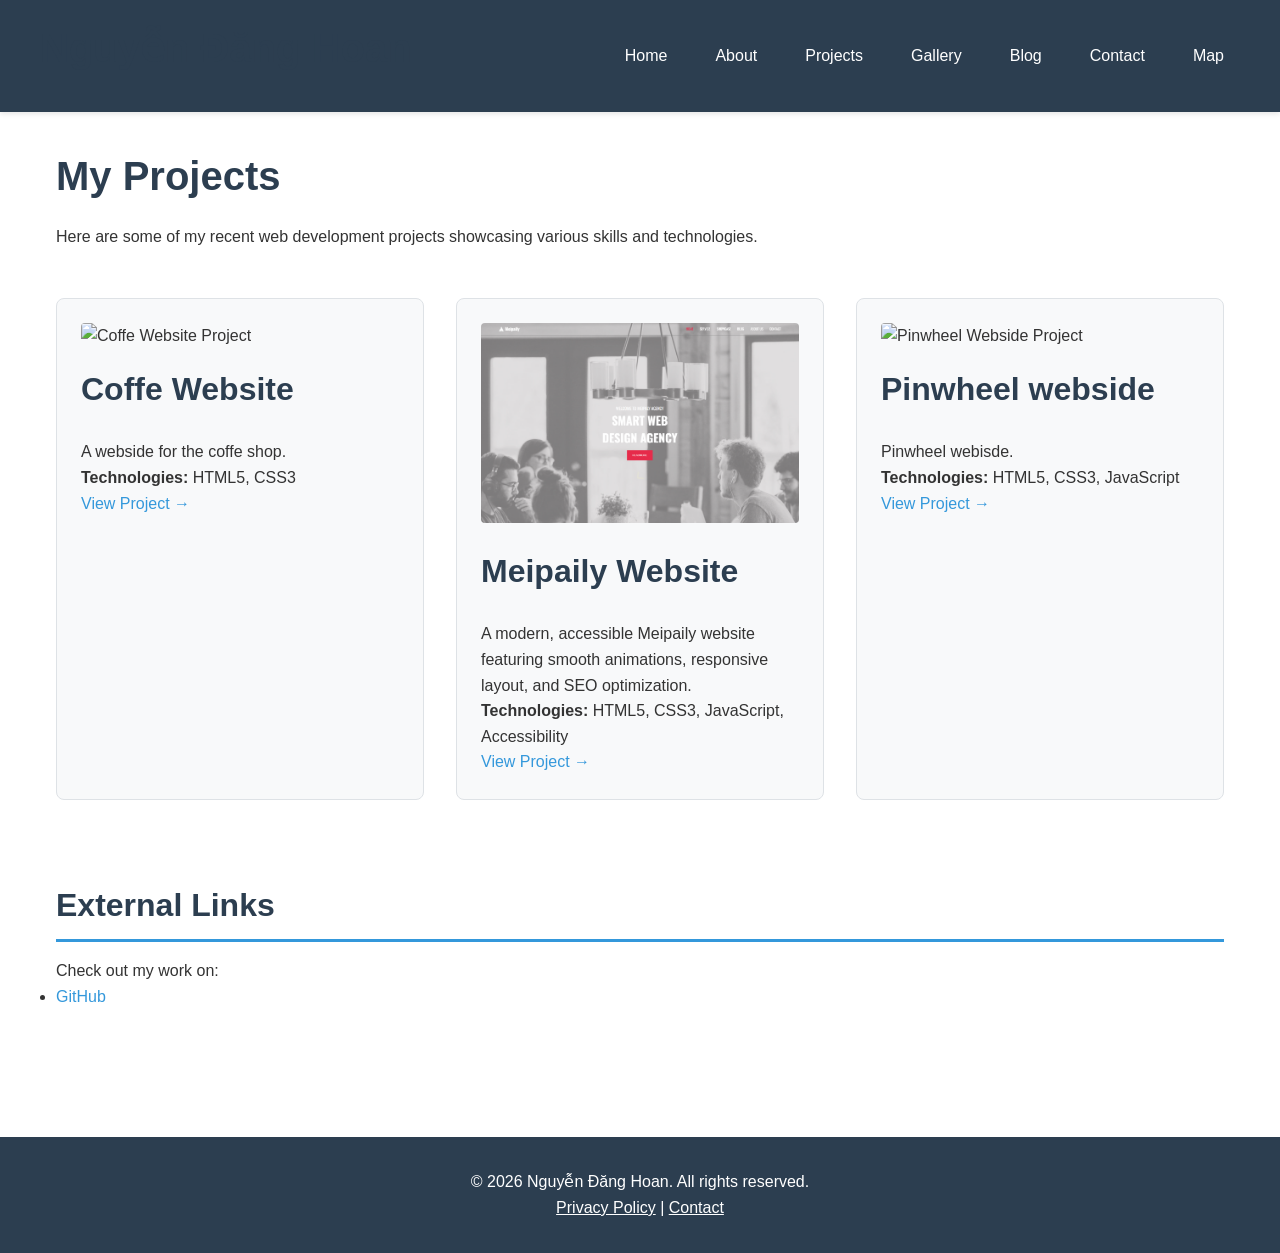
==== projects.html @ c05a97a8 "fullproject" ====
<!DOCTYPE html>
<html lang="en">
<head>
    <meta charset="UTF-8">
    <meta name="viewport" content="width=device-width, initial-scale=1.0">
    <meta name="description" content="Portfolio projects by Nguyễn Đăng Hoan - Web development projects showcasing skills and creativity">
    <title>Projects - Nguyễn Đăng Hoan Portfolio</title>
    <link rel="stylesheet" href="assets/css/styles.css">
    <link rel="icon" type="image/x-icon" href="assets/img/favicon.ico">
</head>
<body>
    <a href="#main-content" class="skip-link">Skip to main content</a>
    
    <header>
        <nav>
            <div>
                <h1>Nguyễn Đăng Hoan</h1>
            </div>
            <ul>
                <li><a href="portfolio-index.html">Home</a></li>
                <li><a href="about.html">About</a></li>
                <li><a href="projects.html">Projects</a></li>
                <li><a href="gallery.html">Gallery</a></li>
                <li><a href="blog.html">Blog</a></li>
                <li><a href="contact.html">Contact</a></li>
                <li><a href="map.html">Map</a></li>
            </ul>
        </nav>
    </header>

    <main id="main-content">
        <section>
            <h1>My Projects</h1>
            <p>Here are some of my recent web development projects showcasing various skills and technologies.</p>
        </section>

        <section>
            <div class="grid">
                <article class="card">
                    <img src="assets/img/project1.jpg" alt="Coffe Website Project">
                    <h2>Coffe Website</h2>
                    <p>A webside for the coffe shop.</p>
                    <p><strong>Technologies:</strong> HTML5, CSS3</p>
                    <p><a href="https://github.com/hoandeptrai123/Todo" aria-label="View Coffe Website project">View Project →</a></p>
                </article>

                <article class="card">
                    <img src="assets/img/project2.png" alt="Meipaily Project">
                    <h2>Meipaily Website</h2>
                    <p>A modern, accessible Meipaily website featuring smooth animations, responsive layout, and SEO optimization.</p>
                    <p><strong>Technologies:</strong> HTML5, CSS3, JavaScript, Accessibility</p>
                    <p><a href="https://github.com/hoandeptrai123/Meipaily" aria-label="View Meipaily Website project">View Project →</a></p>
                </article>

                <article class="card">
                    <img src="assets/img/project3.jpg" alt="Pinwheel Webside Project">
                    <h2>Pinwheel webside</h2>
                    <p>Pinwheel webisde.</p>
                    <p><strong>Technologies:</strong> HTML5, CSS3, JavaScript</p>
                    <p><a href="https://github.com/hoandeptrai123/Pinwheel" aria-label="View Pinwheel project">View Project →</a></p>
                </article>

                
            </div>
        </section>

        <section>
            <h2>External Links</h2>
            <p>Check out my work on:</p>
            <ul>
                <li><a href="https://github.com/hoandeptrai123" target="_blank" rel="noopener noreferrer">GitHub</a></li>
            </ul>
        </section>
    </main>

    <footer>
        <p>&copy; 2026 Nguyễn Đăng Hoan. All rights reserved.</p>
        <p><a href="policy.html">Privacy Policy</a> | <a href="contact.html">Contact</a></p>
    </footer>
</body>
</html>
---- assets/css/styles.css ----
/* CSS Variables */
:root {
    --primary-color: #2c3e50;
    --secondary-color: #3498db;
    --accent-color: #e74c3c;
    --text-color: #333;
    --bg-color: #ffffff;
    --light-bg: #f8f9fa;
    --border-color: #dee2e6;
    --font-main: 'Arial', 'Helvetica', sans-serif;
    --font-size-base: 16px;
    --spacing-unit: 1rem;
}

/* Reset and Base Styles */
* {
    margin: 0;
    padding: 0;
    box-sizing: border-box;
}

body {
    font-family: var(--font-main);
    font-size: var(--font-size-base);
    line-height: 1.6;
    color: var(--text-color);
    background-color: var(--bg-color);
}

/* Header and Navigation */
header {
    background-color: var(--primary-color);
    color: white;
    padding: var(--spacing-unit);
    position: sticky;
    top: 0;
    z-index: 1000;
    box-shadow: 0 2px 5px rgba(0,0,0,0.1);
}

nav {
    display: flex;
    justify-content: space-between;
    align-items: center;
    max-width: 1200px;
    margin: 0 auto;
    flex-wrap: wrap;
}

nav ul {
    list-style: none;
    display: flex;
    gap: var(--spacing-unit);
    flex-wrap: wrap;
}

nav a {
    color: white;
    text-decoration: none;
    padding: 0.5rem 1rem;
    border-radius: 4px;
    transition: background-color 0.3s;
}

nav a:hover,
nav a:focus {
    background-color: var(--secondary-color);
    outline: 2px solid white;
    outline-offset: 2px;
}

/* Main Content */
main {
    max-width: 1200px;
    margin: 0 auto;
    padding: 2rem var(--spacing-unit);
    min-height: calc(100vh - 200px);
}

/* Sections */
section {
    margin-bottom: 3rem;
}

h1, h2, h3, h4, h5, h6 {
    color: var(--primary-color);
    margin-bottom: var(--spacing-unit);
}

h1 {
    font-size: 2.5rem;
}

h2 {
    font-size: 2rem;
    border-bottom: 3px solid var(--secondary-color);
    padding-bottom: 0.5rem;
}

h3 {
    font-size: 1.5rem;
}

/* Hero Section */
.hero {
    text-align: center;
    padding: 4rem 2rem;
    background: linear-gradient(135deg, var(--primary-color) 0%, var(--secondary-color) 100%);
    color: white;
    margin-bottom: 3rem;
    border-radius: 8px;
}

.hero h1 {
    color: white;
    border: none;
    margin-bottom: 1rem;
}

.hero p {
    font-size: 1.2rem;
}

/* Grid Layout for Projects/Gallery */
.grid {
    display: grid;
    grid-template-columns: repeat(auto-fit, minmax(300px, 1fr));
    gap: 2rem;
    margin-top: 2rem;
}

.card {
    background: var(--light-bg);
    border: 1px solid var(--border-color);
    border-radius: 8px;
    padding: 1.5rem;
    transition: transform 0.3s, box-shadow 0.3s;
}

.card:hover {
    transform: translateY(-5px);
    box-shadow: 0 5px 15px rgba(0,0,0,0.1);
}

.card img {
    width: 100%;
    height: 200px;
    object-fit: cover;
    border-radius: 4px;
    margin-bottom: 1rem;
}

/* Figure */
figure {
    margin: 2rem 0;
    text-align: center;
}

figure img {
    max-width: 100%;
    height: auto;
    border-radius: 8px;
}

figcaption {
    margin-top: 0.5rem;
    font-style: italic;
    color: #666;
}

/* Form Styles */
form {
    max-width: 600px;
    margin: 2rem auto;
    background: var(--light-bg);
    padding: 2rem;
    border-radius: 8px;
    box-shadow: 0 2px 10px rgba(0,0,0,0.1);
}

fieldset {
    border: 2px solid var(--border-color);
    border-radius: 4px;
    padding: 1.5rem;
    margin-bottom: 1.5rem;
}

legend {
    font-weight: bold;
    color: var(--primary-color);
    padding: 0 1rem;
}

.form-group {
    margin-bottom: 1.5rem;
}

label {
    display: block;
    margin-bottom: 0.5rem;
    font-weight: bold;
    color: var(--primary-color);
}

input[type="text"],
input[type="email"],
input[type="tel"],
input[type="password"],
input[type="number"],
input[type="date"],
input[type="color"],
input[type="file"],
select,
textarea {
    width: 100%;
    padding: 0.75rem;
    border: 1px solid var(--border-color);
    border-radius: 4px;
    font-size: var(--font-size-base);
    font-family: var(--font-main);
}

input:focus,
select:focus,
textarea:focus {
    outline: 2px solid var(--secondary-color);
    outline-offset: 2px;
    border-color: var(--secondary-color);
}

input[type="range"] {
    width: 100%;
    height: 8px;
}

input[type="radio"],
input[type="checkbox"] {
    margin-right: 0.5rem;
    width: auto;
}

.radio-group,
.checkbox-group {
    display: flex;
    flex-direction: column;
    gap: 0.5rem;
}

.radio-group label,
.checkbox-group label {
    font-weight: normal;
    display: flex;
    align-items: center;
}

button[type="submit"],
button[type="reset"] {
    background-color: var(--secondary-color);
    color: white;
    padding: 0.75rem 2rem;
    border: none;
    border-radius: 4px;
    font-size: var(--font-size-base);
    cursor: pointer;
    margin-right: 1rem;
    transition: background-color 0.3s;
}

button[type="submit"]:hover,
button[type="submit"]:focus,
button[type="reset"]:hover,
button[type="reset"]:focus {
    background-color: var(--primary-color);
    outline: 2px solid var(--secondary-color);
    outline-offset: 2px;
}

button[type="reset"] {
    background-color: #6c757d;
}

/* Iframe */
iframe {
    width: 100%;
    height: 450px;
    border: none;
    border-radius: 8px;
    margin: 2rem 0;
}

/* Footer */
footer {
    background-color: var(--primary-color);
    color: white;
    text-align: center;
    padding: 2rem;
    margin-top: 3rem;
}

footer a {
    color: white;
    text-decoration: underline;
}

footer a:hover,
footer a:focus {
    color: var(--secondary-color);
    outline: 2px solid white;
    outline-offset: 2px;
}

/* Blog Post */
article {
    background: var(--light-bg);
    padding: 2rem;
    border-radius: 8px;
    margin-bottom: 2rem;
}

article h2 {
    border: none;
    margin-bottom: 1rem;
}

.meta {
    color: #666;
    font-size: 0.9rem;
    margin-bottom: 1rem;
}

/* Links */
a {
    color: var(--secondary-color);
    text-decoration: none;
}

a:hover,
a:focus {
    text-decoration: underline;
    outline: 2px solid var(--secondary-color);
    outline-offset: 2px;
}

/* Responsive Design */
@media (max-width: 768px) {
    nav {
        flex-direction: column;
        align-items: flex-start;
    }
    
    nav ul {
        flex-direction: column;
        width: 100%;
    }
    
    nav a {
        display: block;
        width: 100%;
    }
    
    h1 {
        font-size: 2rem;
    }
    
    h2 {
        font-size: 1.5rem;
    }
    
    .grid {
        grid-template-columns: 1fr;
    }
    
    .hero {
        padding: 2rem 1rem;
    }
    
    main {
        padding: 1rem;
    }
    
    form {
        padding: 1rem;
    }
}

/* Accessibility */
.skip-link {
    position: absolute;
    top: -40px;
    left: 0;
    background: var(--primary-color);
    color: white;
    padding: 8px;
    text-decoration: none;
    z-index: 100;
}

.skip-link:focus {
    top: 0;
}

/* Print Styles */
@media print {
    header,
    footer,
    nav {
        display: none;
    }
    
    body {
        font-size: 12pt;
    }
    
    a {
        text-decoration: underline;
    }
}
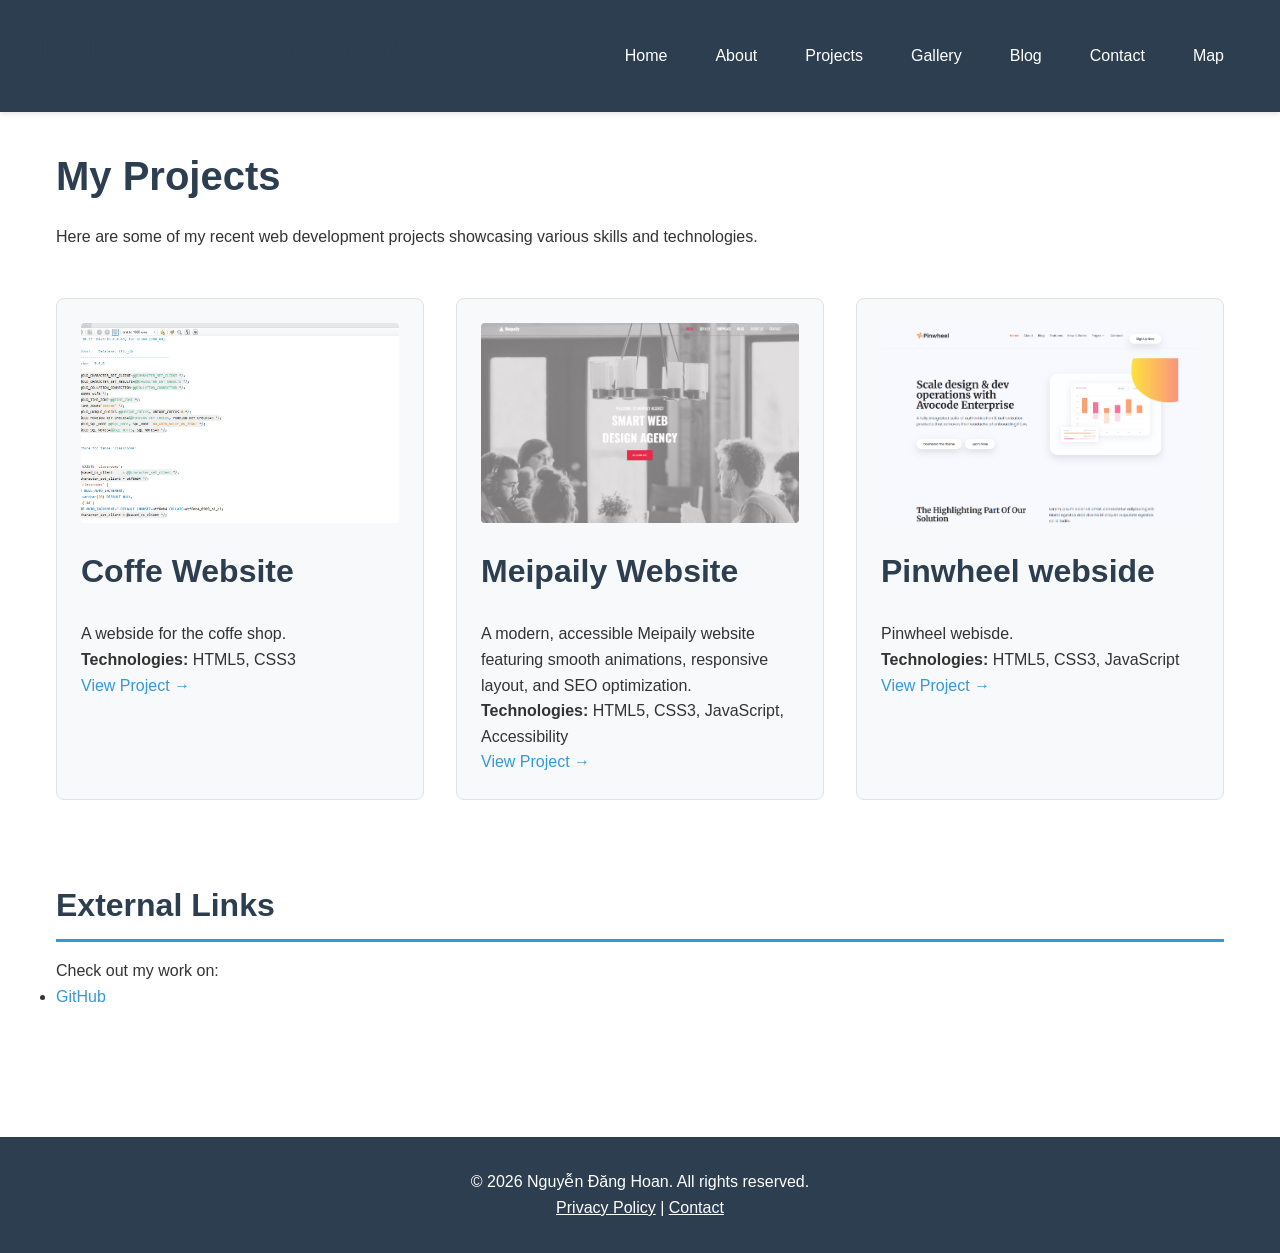
==== commit 77a61953: "update anh" ====
--- a/projects.html
+++ b/projects.html
@@ -37,7 +37,7 @@
         <section>
             <div class="grid">
                 <article class="card">
-                    <img src="assets/img/project1.jpg" alt="Coffe Website Project">
+                    <img src="assets/img/project1.png" alt="Coffe Website Project">
                     <h2>Coffe Website</h2>
                     <p>A webside for the coffe shop.</p>
                     <p><strong>Technologies:</strong> HTML5, CSS3</p>
@@ -53,7 +53,7 @@
                 </article>
 
                 <article class="card">
-                    <img src="assets/img/project3.jpg" alt="Pinwheel Webside Project">
+                    <img src="assets/img/project3.png" alt="Pinwheel Webside Project">
                     <h2>Pinwheel webside</h2>
                     <p>Pinwheel webisde.</p>
                     <p><strong>Technologies:</strong> HTML5, CSS3, JavaScript</p>
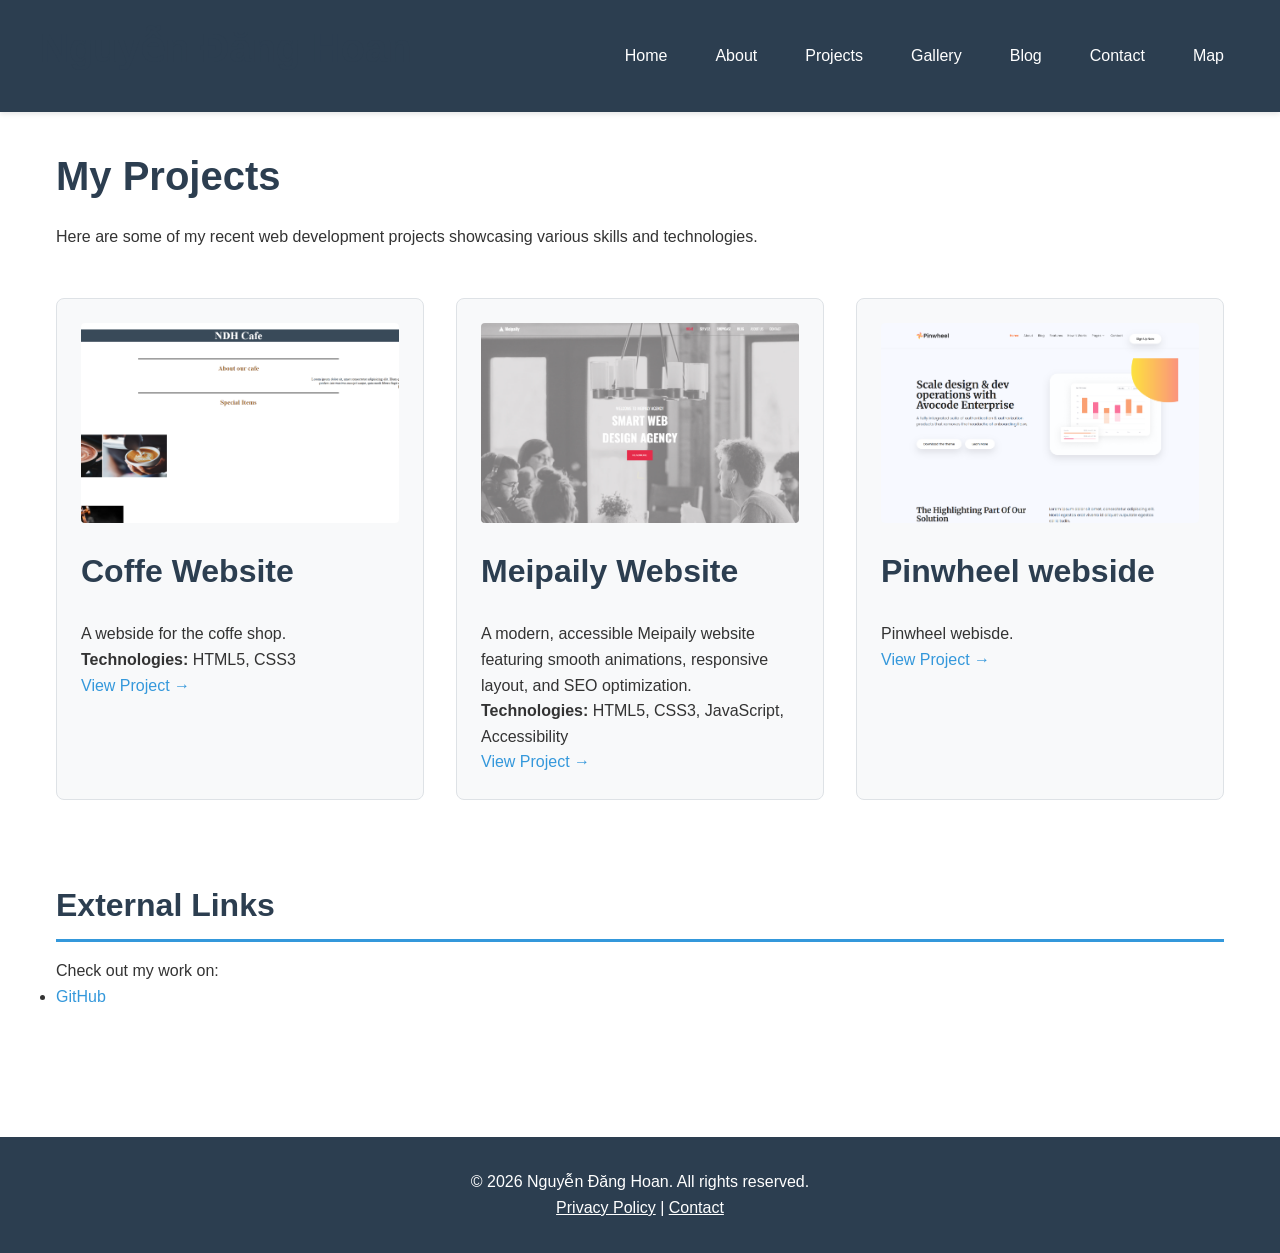
==== commit 38b7157a: "add link repo va deploy vao file readme" ====
--- a/projects.html
+++ b/projects.html
@@ -56,7 +56,6 @@
                     <img src="assets/img/project3.png" alt="Pinwheel Webside Project">
                     <h2>Pinwheel webside</h2>
                     <p>Pinwheel webisde.</p>
-                    <p><strong>Technologies:</strong> HTML5, CSS3, JavaScript</p>
                     <p><a href="https://github.com/hoandeptrai123/Pinwheel" aria-label="View Pinwheel project">View Project →</a></p>
                 </article>
 
